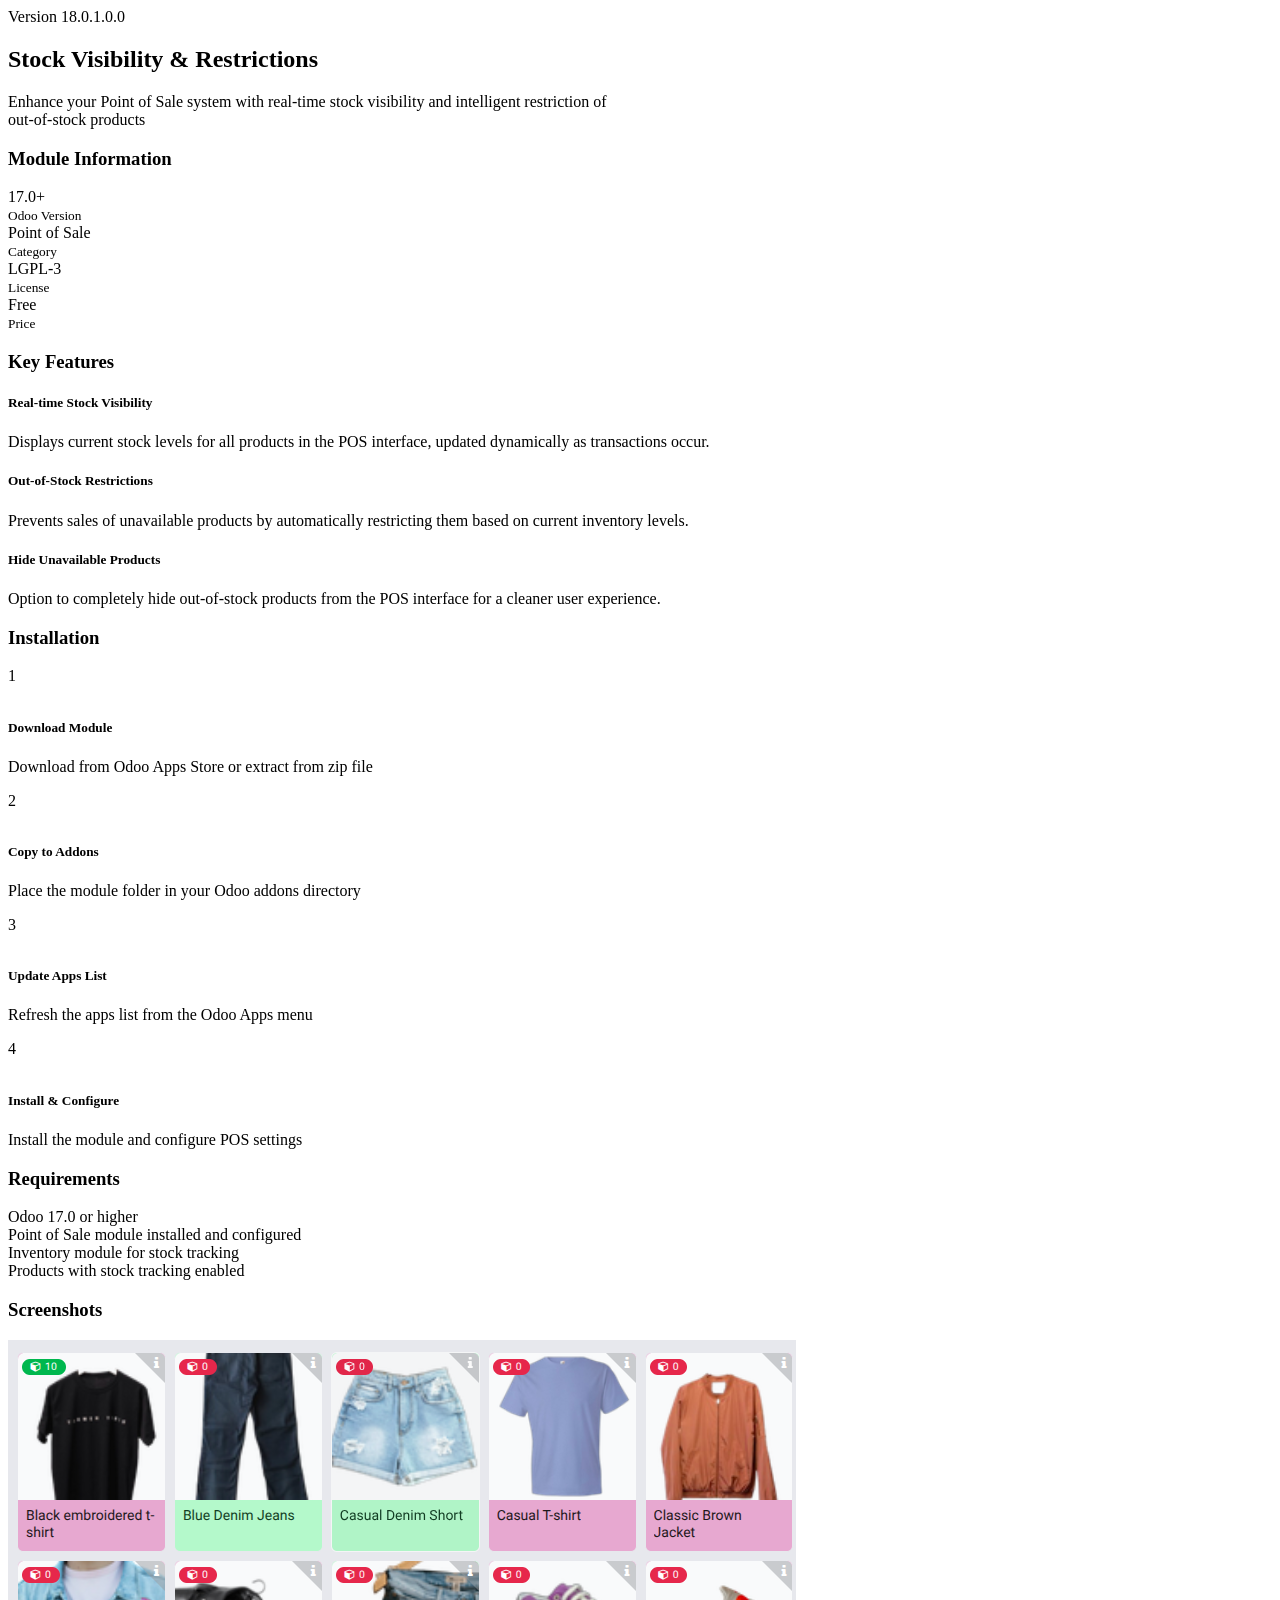
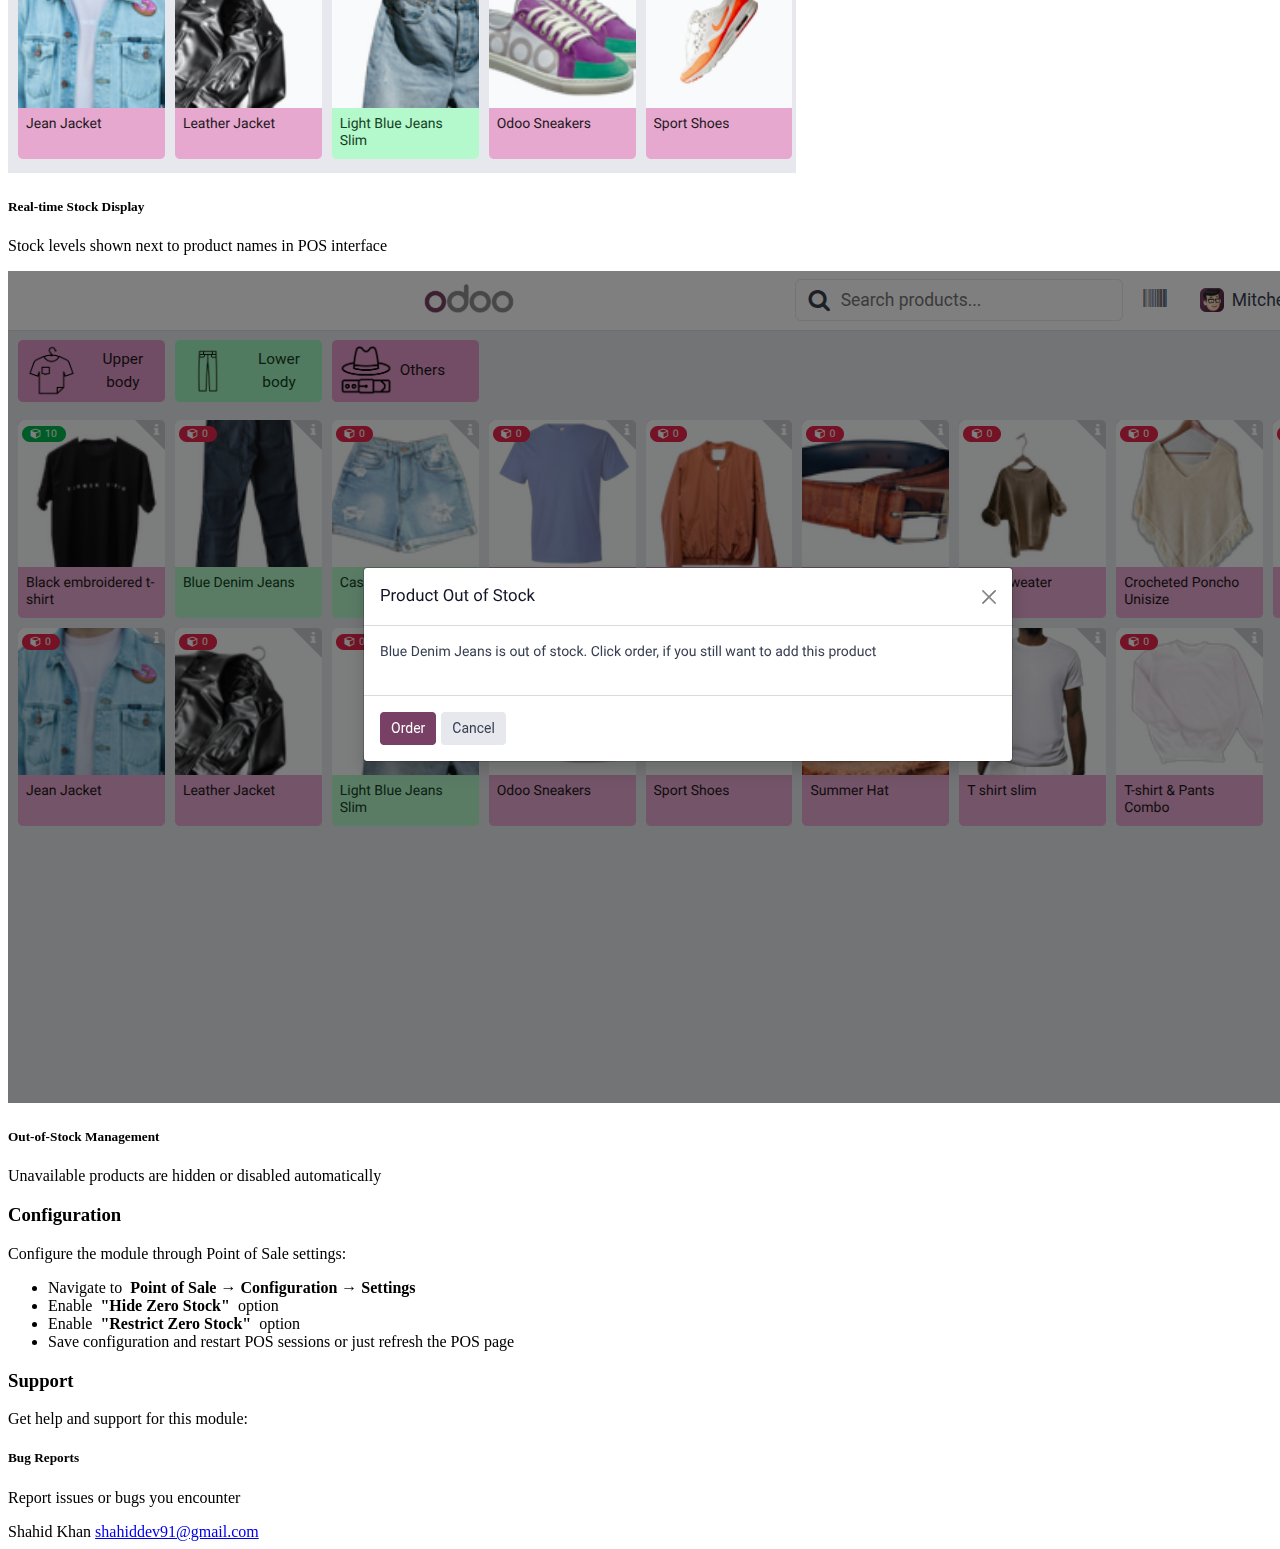
==== pos_stock_visibility_restriction/static/description/index.html @ febefddc "[REFACTOR] rename module and add module documentation" ====
<!DOCTYPE html>
<html lang="en">
<head>
    <meta charset="UTF-8">
    <meta name="viewport" content="width=device-width, initial-scale=1.0">
    <title>Stock Visibility & Restrictions for POS</title>

    <!-- Use Odoo's built-in font instead of Google Fonts -->
    <link rel="stylesheet" href="/web/static/lib/fontawesome/css/font-awesome.css" />
</head>
<body>
    <div class="container-fluid">
        <!-- Hero Section -->
        <section class="bg-gradient-primary text-primary py-5 mb-0">
            <div class="container text-center">
                <span class="badge bg-white-20 text-primary mb-3 py-2 px-3 rounded-pill">Version 18.0.1.0.0</span>
                <h1 class="display-4 fw-bold mb-3">Stock Visibility & Restrictions</h1>
                <p class="lead mx-auto" style="max-width: 600px;">
                    Enhance your Point of Sale system with real-time stock visibility and intelligent restriction of out-of-stock products
                </p>
            </div>
        </section>

        <!-- Main Content -->
        <div class="bg-white rounded-top-3 shadow-lg pt-5">
            <div class="container">

                <!-- Module Information -->
                <div class="card shadow-sm mb-4">
                    <div class="card-body">
                        <h3 class="h4 d-flex align-items-center mb-4">
                            <span class="bg-gradient-primary text-primary rounded-2 p-2 me-3">
                                <i class="fa fa-info-circle"></i>
                            </span>
                            Module Information
                        </h3>
                        <div class="row">
                            <div class="col-md-3 col-6 mb-3">
                                <div class="card h-100">
                                    <div class="card-body text-center">
                                        <div class="h4 text-primary">17.0+</div>
                                        <small class="text-muted text-uppercase">Odoo Version</small>
                                    </div>
                                </div>
                            </div>
                            <div class="col-md-3 col-6 mb-3">
                                <div class="card h-100">
                                    <div class="card-body text-center">
                                        <div class="h4 text-primary">Point of Sale</div>
                                        <small class="text-muted text-uppercase">Category</small>
                                    </div>
                                </div>
                            </div>
                            <div class="col-md-3 col-6 mb-3">
                                <div class="card h-100">
                                    <div class="card-body text-center">
                                        <div class="h4 text-primary">LGPL-3</div>
                                        <small class="text-muted text-uppercase">License</small>
                                    </div>
                                </div>
                            </div>
                            <div class="col-md-3 col-6 mb-3">
                                <div class="card h-100">
                                    <div class="card-body text-center">
                                        <div class="h4 text-primary">Free</div>
                                        <small class="text-muted text-uppercase">Price</small>
                                    </div>
                                </div>
                            </div>
                        </div>
                    </div>
                </div>

                <!-- Features Section -->
                <div class="card shadow-sm mb-4">
                    <div class="card-body">
                        <h3 class="h4 d-flex align-items-center mb-4">
                            <span class="bg-gradient-primary text-primary rounded-2 p-2 me-3">
                                <i class="fa fa-star"></i>
                            </span>
                            Key Features
                        </h3>
                        <div class="row">
                            <div class="col-md-4 mb-3">
                                <div class="card h-100">
                                    <div class="card-body">
                                        <div class="bg-gradient-primary text-primary rounded-2 p-2 mb-3 d-inline-flex">
                                            <i class="fa fa-eye"></i>
                                        </div>
                                        <h5 class="h6 fw-bold">Real-time Stock Visibility</h5>
                                        <p class="text-muted small">
                                            Displays current stock levels for all products in the POS interface, updated dynamically as transactions occur.
                                        </p>
                                    </div>
                                </div>
                            </div>
                            <div class="col-md-4 mb-3">
                                <div class="card h-100">
                                    <div class="card-body">
                                        <div class="bg-gradient-primary text-primary rounded-2 p-2 mb-3 d-inline-flex">
                                            <i class="fa fa-ban"></i>
                                        </div>
                                        <h5 class="h6 fw-bold">Out-of-Stock Restrictions</h5>
                                        <p class="text-muted small">
                                            Prevents sales of unavailable products by automatically restricting them based on current inventory levels.
                                        </p>
                                    </div>
                                </div>
                            </div>
                            <div class="col-md-4 mb-3">
                                <div class="card h-100">
                                    <div class="card-body">
                                        <div class="bg-gradient-primary text-primary rounded-2 p-2 mb-3 d-inline-flex">
                                            <i class="fa fa-eye-slash"></i>
                                        </div>
                                        <h5 class="h6 fw-bold">Hide Unavailable Products</h5>
                                        <p class="text-muted small">
                                            Option to completely hide out-of-stock products from the POS interface for a cleaner user experience.
                                        </p>
                                    </div>
                                </div>
                            </div>
                        </div>
                    </div>
                </div>

                <!-- Installation Section -->
                <div class="card shadow-sm mb-4">
                    <div class="card-body">
                        <h3 class="h4 d-flex align-items-center mb-4">
                            <span class="bg-gradient-primary text-primary rounded-2 p-2 me-3">
                                <i class="fa fa-download"></i>
                            </span>
                            Installation
                        </h3>
                        <div class="row">
                            <div class="col-md-3 col-6 mb-3">
                                <div class="card h-100 border-start border-primary border-3">
                                    <div class="card-body">
                                        <div class="bg-gradient-primary text-primary rounded-circle d-inline-flex align-items-center justify-content-center mb-3" style="width: 30px; height: 30px;">1</div>
                                        <h5 class="h6 fw-bold">Download Module</h5>
                                        <p class="text-muted small">
                                            Download from Odoo Apps Store or extract from zip file
                                        </p>
                                    </div>
                                </div>
                            </div>
                            <div class="col-md-3 col-6 mb-3">
                                <div class="card h-100 border-start border-primary border-3">
                                    <div class="card-body">
                                        <div class="bg-gradient-primary text-primary rounded-circle d-inline-flex align-items-center justify-content-center mb-3" style="width: 30px; height: 30px;">2</div>
                                        <h5 class="h6 fw-bold">Copy to Addons</h5>
                                        <p class="text-muted small">
                                            Place the module folder in your Odoo addons directory
                                        </p>
                                    </div>
                                </div>
                            </div>
                            <div class="col-md-3 col-6 mb-3">
                                <div class="card h-100 border-start border-primary border-3">
                                    <div class="card-body">
                                        <div class="bg-gradient-primary text-primary rounded-circle d-inline-flex align-items-center justify-content-center mb-3" style="width: 30px; height: 30px;">3</div>
                                        <h5 class="h6 fw-bold">Update Apps List</h5>
                                        <p class="text-muted small">
                                            Refresh the apps list from the Odoo Apps menu
                                        </p>
                                    </div>
                                </div>
                            </div>
                            <div class="col-md-3 col-6 mb-3">
                                <div class="card h-100 border-start border-primary border-3">
                                    <div class="card-body">
                                        <div class="bg-gradient-primary text-primary rounded-circle d-inline-flex align-items-center justify-content-center mb-3" style="width: 30px; height: 30px;">4</div>
                                        <h5 class="h6 fw-bold">Install & Configure</h5>
                                        <p class="text-muted small">
                                            Install the module and configure POS settings
                                        </p>
                                    </div>
                                </div>
                            </div>
                        </div>
                    </div>
                </div>

                <!-- Requirements Section -->
                <div class="card shadow-sm mb-4">
                    <div class="card-body">
                        <h3 class="h4 d-flex align-items-center mb-4">
                            <span class="bg-gradient-primary text-primary rounded-2 p-2 me-3">
                                <i class="fa fa-list-check"></i>
                            </span>
                            Requirements
                        </h3>
                        <div class="list-group list-group-flush">
                            <div class="list-group-item d-flex align-items-center py-3">
                                <span class="bg-success text-primary rounded-circle d-inline-flex align-items-center justify-content-center me-3" style="width: 24px; height: 24px;">
                                    <i class="fa fa-check small"></i>
                                </span>
                                Odoo 17.0 or higher
                            </div>
                            <div class="list-group-item d-flex align-items-center py-3">
                                <span class="bg-success text-primary rounded-circle d-inline-flex align-items-center justify-content-center me-3" style="width: 24px; height: 24px;">
                                    <i class="fa fa-check small"></i>
                                </span>
                                Point of Sale module installed and configured
                            </div>
                            <div class="list-group-item d-flex align-items-center py-3">
                                <span class="bg-success text-primary rounded-circle d-inline-flex align-items-center justify-content-center me-3" style="width: 24px; height: 24px;">
                                    <i class="fa fa-check small"></i>
                                </span>
                                Inventory module for stock tracking
                            </div>
                            <div class="list-group-item d-flex align-items-center py-3">
                                <span class="bg-success text-primary rounded-circle d-inline-flex align-items-center justify-content-center me-3" style="width: 24px; height: 24px;">
                                    <i class="fa fa-check small"></i>
                                </span>
                                Products with stock tracking enabled
                            </div>
                        </div>
                    </div>
                </div>

                <!-- Screenshots Section -->
                <div class="card shadow-sm mb-4">
                    <div class="card-body">
                        <h3 class="h4 d-flex align-items-center mb-4">
                            <span class="bg-gradient-primary text-primary rounded-2 p-2 me-3">
                                <i class="fa fa-image"></i>
                            </span>
                            Screenshots
                        </h3>
                        <div class="row">
                            <div class="col-md-6 mb-3">
                                <div class="card">
                                    <img src="/pos_stock_visibility_restriction/static/description/screenshots/screenshot1.png" class="card-img-top" alt="POS with Stock Visibility">
                                    <div class="card-body text-center">
                                        <h5 class="h6 fw-bold">Real-time Stock Display</h5>
                                        <p class="text-muted small">
                                            Stock levels shown next to product names in POS interface
                                        </p>
                                    </div>
                                </div>
                            </div>
                            <div class="col-md-6 mb-3">
                                <div class="card">
                                    <img src="/pos_stock_visibility_restriction/static/description/screenshots/screenshot2.png" class="card-img-top" alt="POS with Out-of-Stock Restriction">
                                    <div class="card-body text-center">
                                        <h5 class="h6 fw-bold">Out-of-Stock Management</h5>
                                        <p class="text-muted small">
                                            Unavailable products are hidden or disabled automatically
                                        </p>
                                    </div>
                                </div>
                            </div>
                        </div>
                    </div>
                </div>

                <!-- Configuration Section -->
                <div class="card shadow-sm mb-4">
                    <div class="card-body">
                        <h3 class="h4 d-flex align-items-center mb-4">
                            <span class="bg-gradient-primary text-primary rounded-2 p-2 me-3">
                                <i class="fa fa-cog"></i>
                            </span>
                            Configuration
                        </h3>
                        <p class="mb-3">Configure the module through Point of Sale settings:</p>
                        <ul class="list-unstyled">
                            <li class="mb-2 d-flex align-items-center">
                                <i class="fa fa-arrow-right text-primary me-2"></i>
                                Navigate to &nbsp;<strong>Point of Sale → Configuration → Settings</strong>
                            </li>
                            <li class="mb-2 d-flex align-items-center">
                                <i class="fa fa-arrow-right text-primary me-2"></i>
                                Enable &nbsp;<strong>"Hide Zero Stock"</strong>&nbsp; option
                            </li>
                            <li class="mb-2 d-flex align-items-center">
                                <i class="fa fa-arrow-right text-primary me-2"></i>
                                Enable &nbsp;<strong>"Restrict Zero Stock"</strong>&nbsp; option
                            </li>
                            <li class="d-flex align-items-center">
                                <i class="fa fa-arrow-right text-primary me-2"></i>
                                Save configuration and restart POS sessions or just refresh the POS page
                            </li>
                        </ul>
                    </div>
                </div>

                <!-- Support Section -->
                <div class="card shadow-sm mb-4">
                    <div class="card-body">
                        <h3 class="h4 d-flex align-items-center mb-4">
                            <span class="bg-gradient-primary text-primary rounded-2 p-2 me-3">
                                <i class="fa fa-life-ring"></i>
                            </span>
                            Support
                        </h3>
                        <p class="mb-3">Get help and support for this module:</p>
                        <div class="row">
                            <div class="col-md-12 mb-3">
                                <div class="card h-100">
                                    <div class="card-body">
                                        <h5 class="h6 fw-bold d-flex align-items-center">
                                            <i class="fa fa-bug text-primary me-2"></i>
                                            Bug Reports
                                        </h5>
                                        <p class="text-muted small mb-2">
                                            Report issues or bugs you encounter
                                        </p>
                                        Shahid Khan <a href="mailto:shahiddev91@gmail.com" class="text-primary">shahiddev91@gmail.com</a>
                                    </div>
                                </div>
                            </div>
<!--                            <div class="col-md-6 mb-3">-->
<!--                                <div class="card h-100">-->
<!--                                    <div class="card-body">-->
<!--                                        <h5 class="h6 fw-bold d-flex align-items-center">-->
<!--                                            <i class="fa fa-question-circle text-primary me-2"></i>-->
<!--                                            Documentation-->
<!--                                        </h5>-->
<!--                                        <p class="text-muted small mb-2">-->
<!--                                            Access detailed documentation and guides-->
<!--                                        </p>-->
<!--                                        <a href="#" class="text-primary">View Documentation</a>-->
<!--                                    </div>-->
<!--                                </div>-->
<!--                            </div>-->
                        </div>
                    </div>
                </div>
            </div>
        </div>
    </div>
</body>
</html>
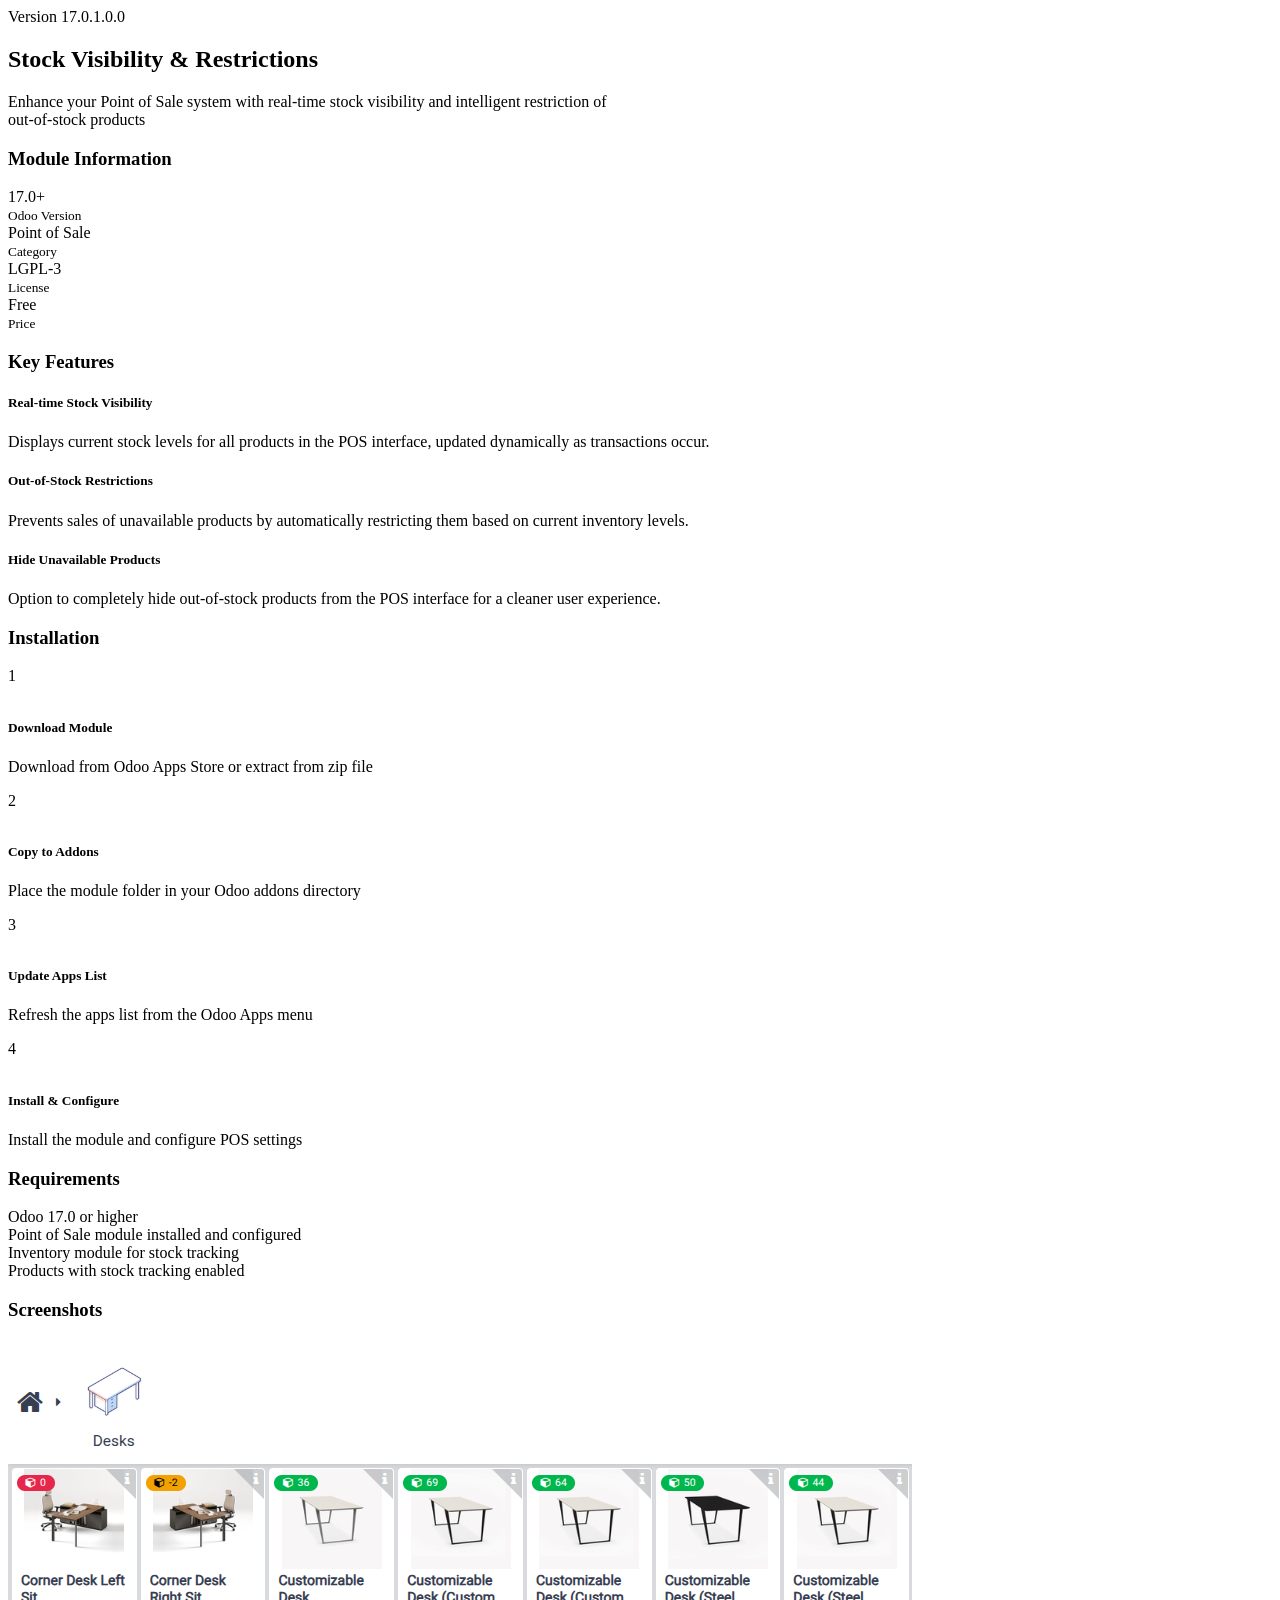
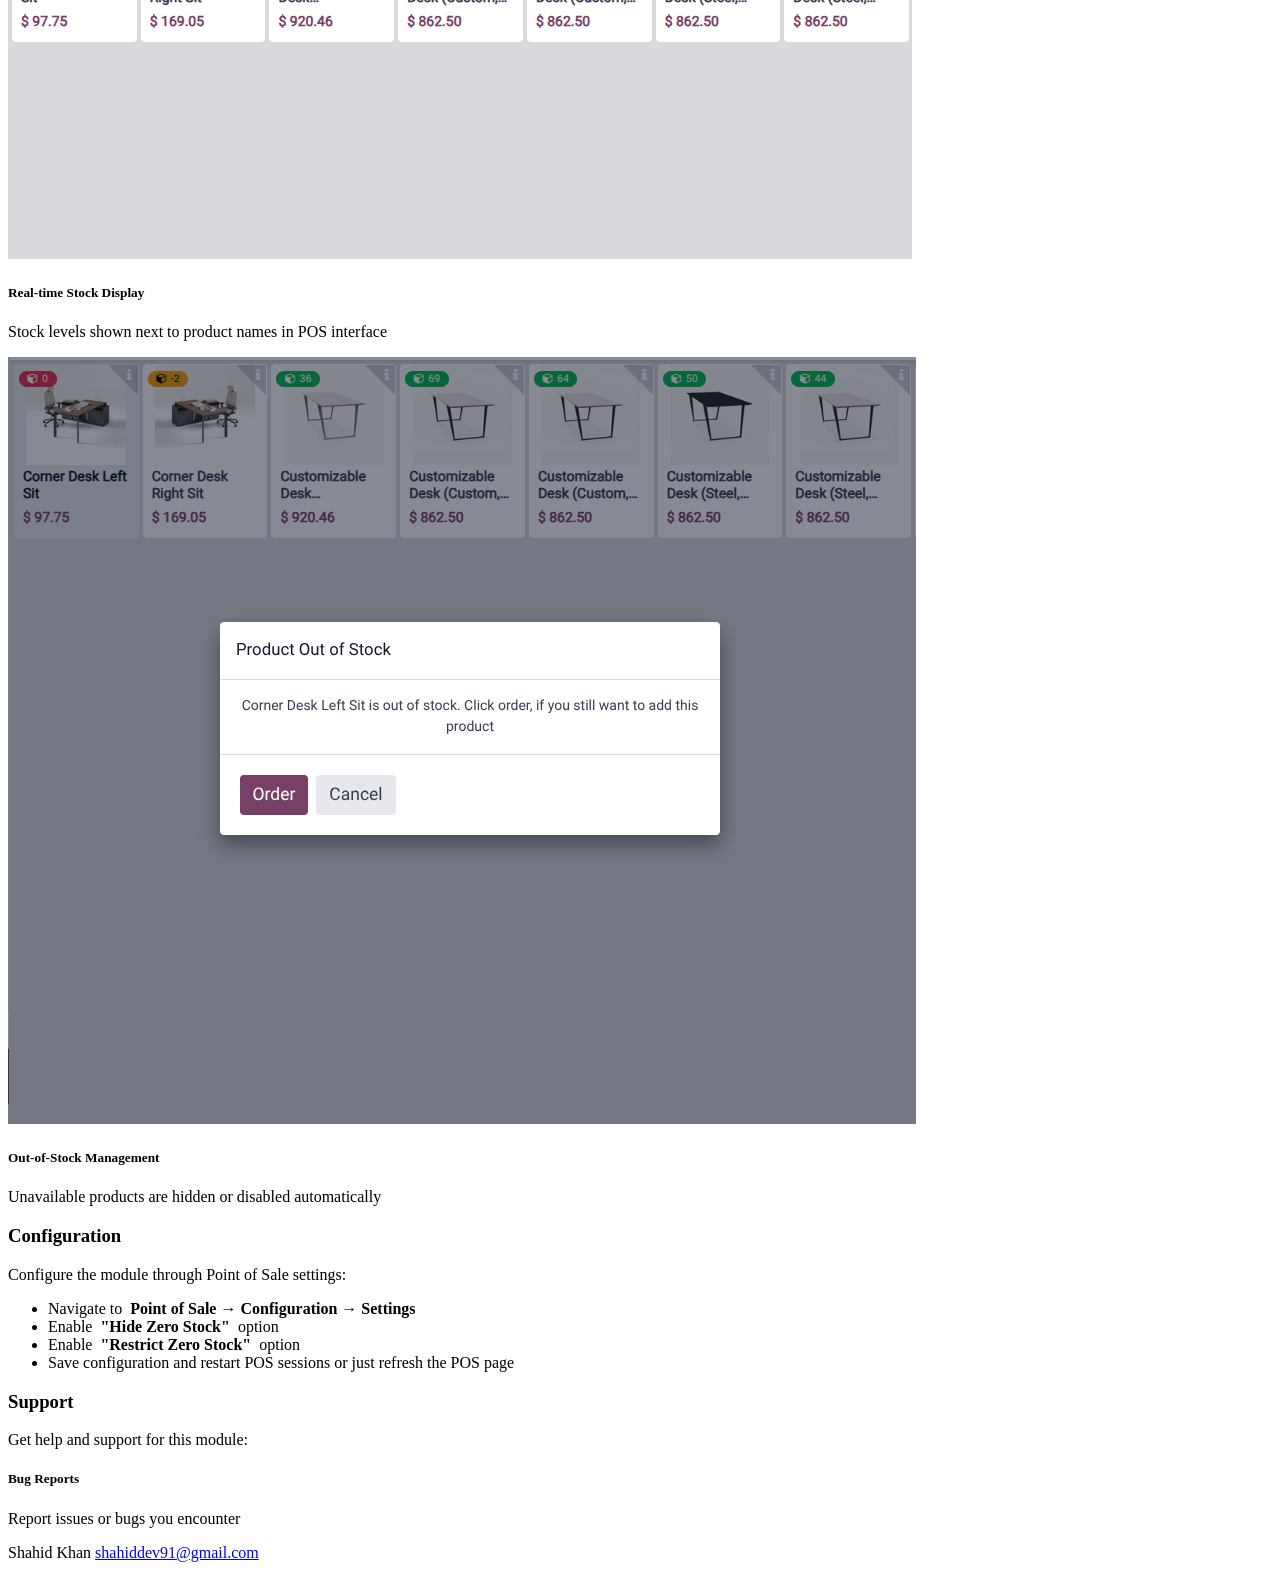
==== commit 07d6f6fa: "[Add] upload/create pos_stock_visibility_restriction module" ====
--- a/pos_stock_visibility_restriction/static/description/index.html
+++ b/pos_stock_visibility_restriction/static/description/index.html
@@ -13,7 +13,7 @@
         <!-- Hero Section -->
         <section class="bg-gradient-primary text-primary py-5 mb-0">
             <div class="container text-center">
-                <span class="badge bg-white-20 text-primary mb-3 py-2 px-3 rounded-pill">Version 18.0.1.0.0</span>
+                <span class="badge bg-white-20 text-primary mb-3 py-2 px-3 rounded-pill">Version 17.0.1.0.0</span>
                 <h1 class="display-4 fw-bold mb-3">Stock Visibility & Restrictions</h1>
                 <p class="lead mx-auto" style="max-width: 600px;">
                     Enhance your Point of Sale system with real-time stock visibility and intelligent restriction of out-of-stock products
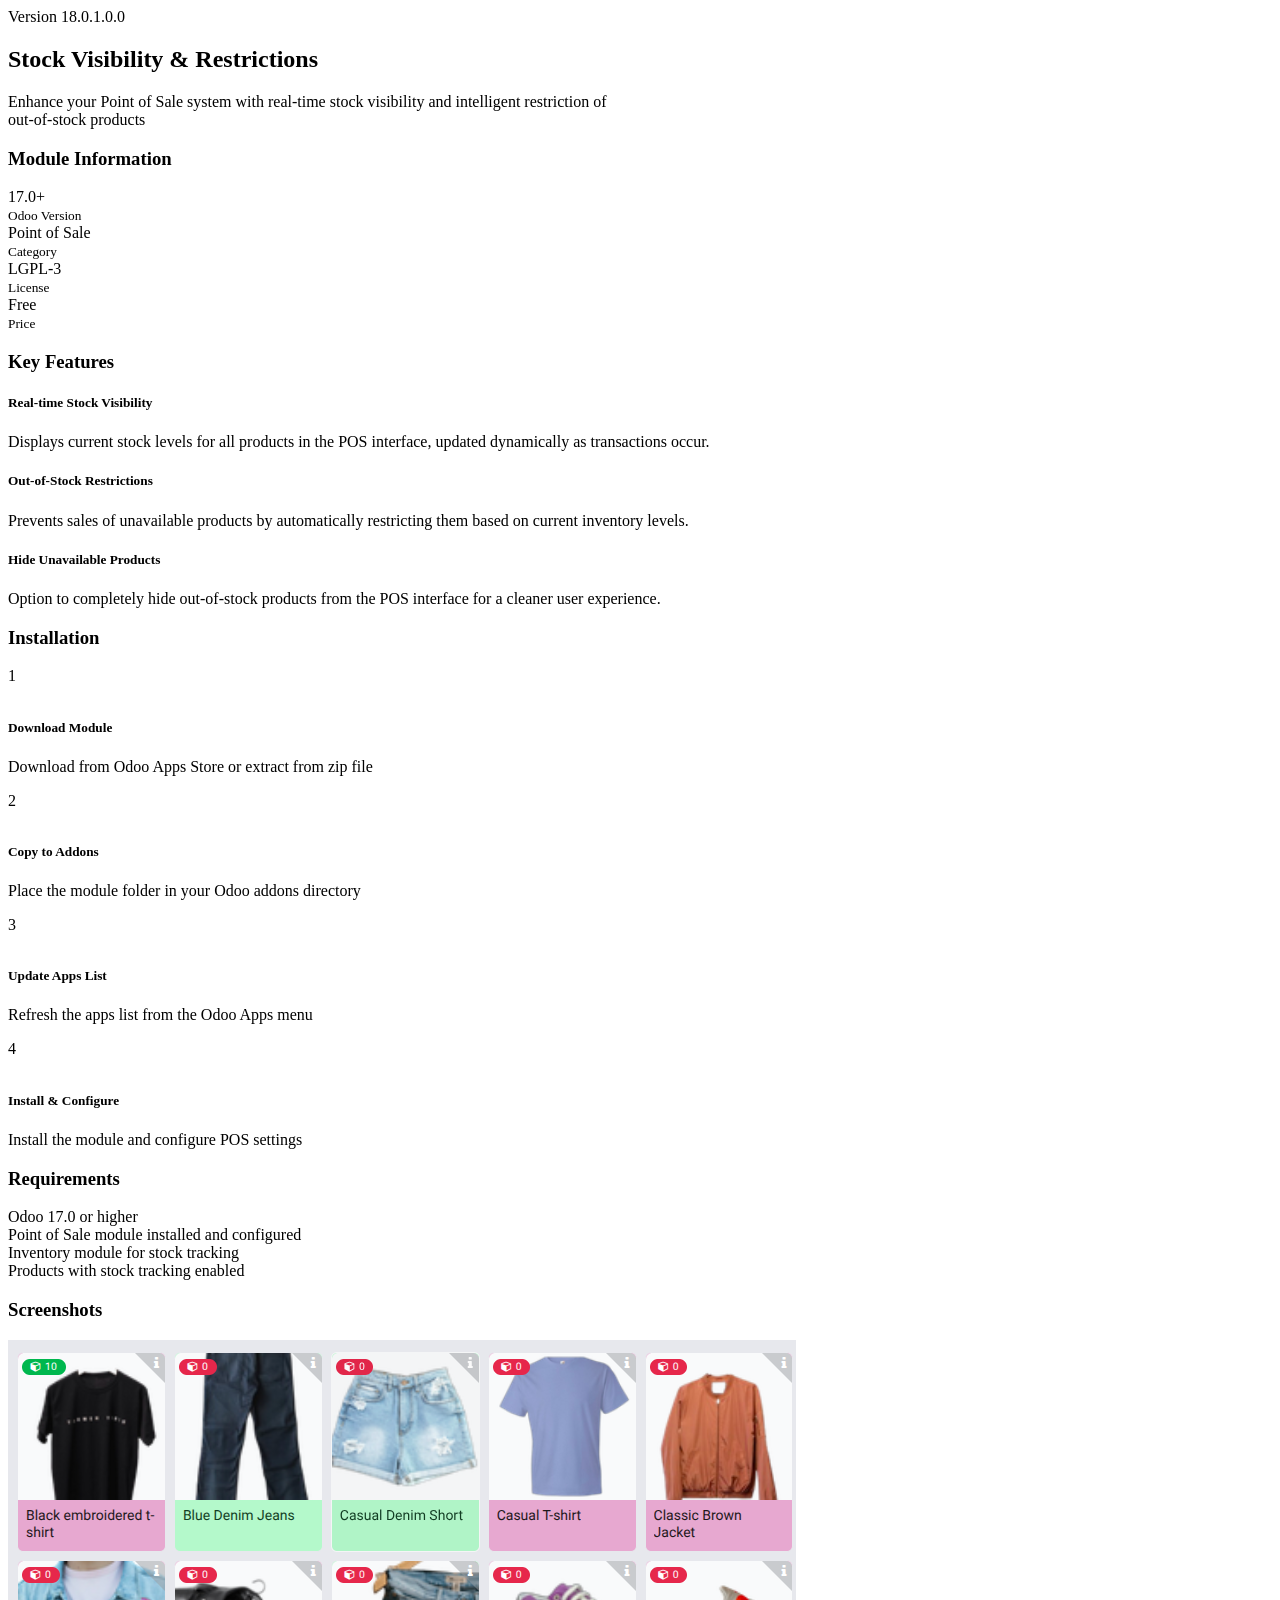
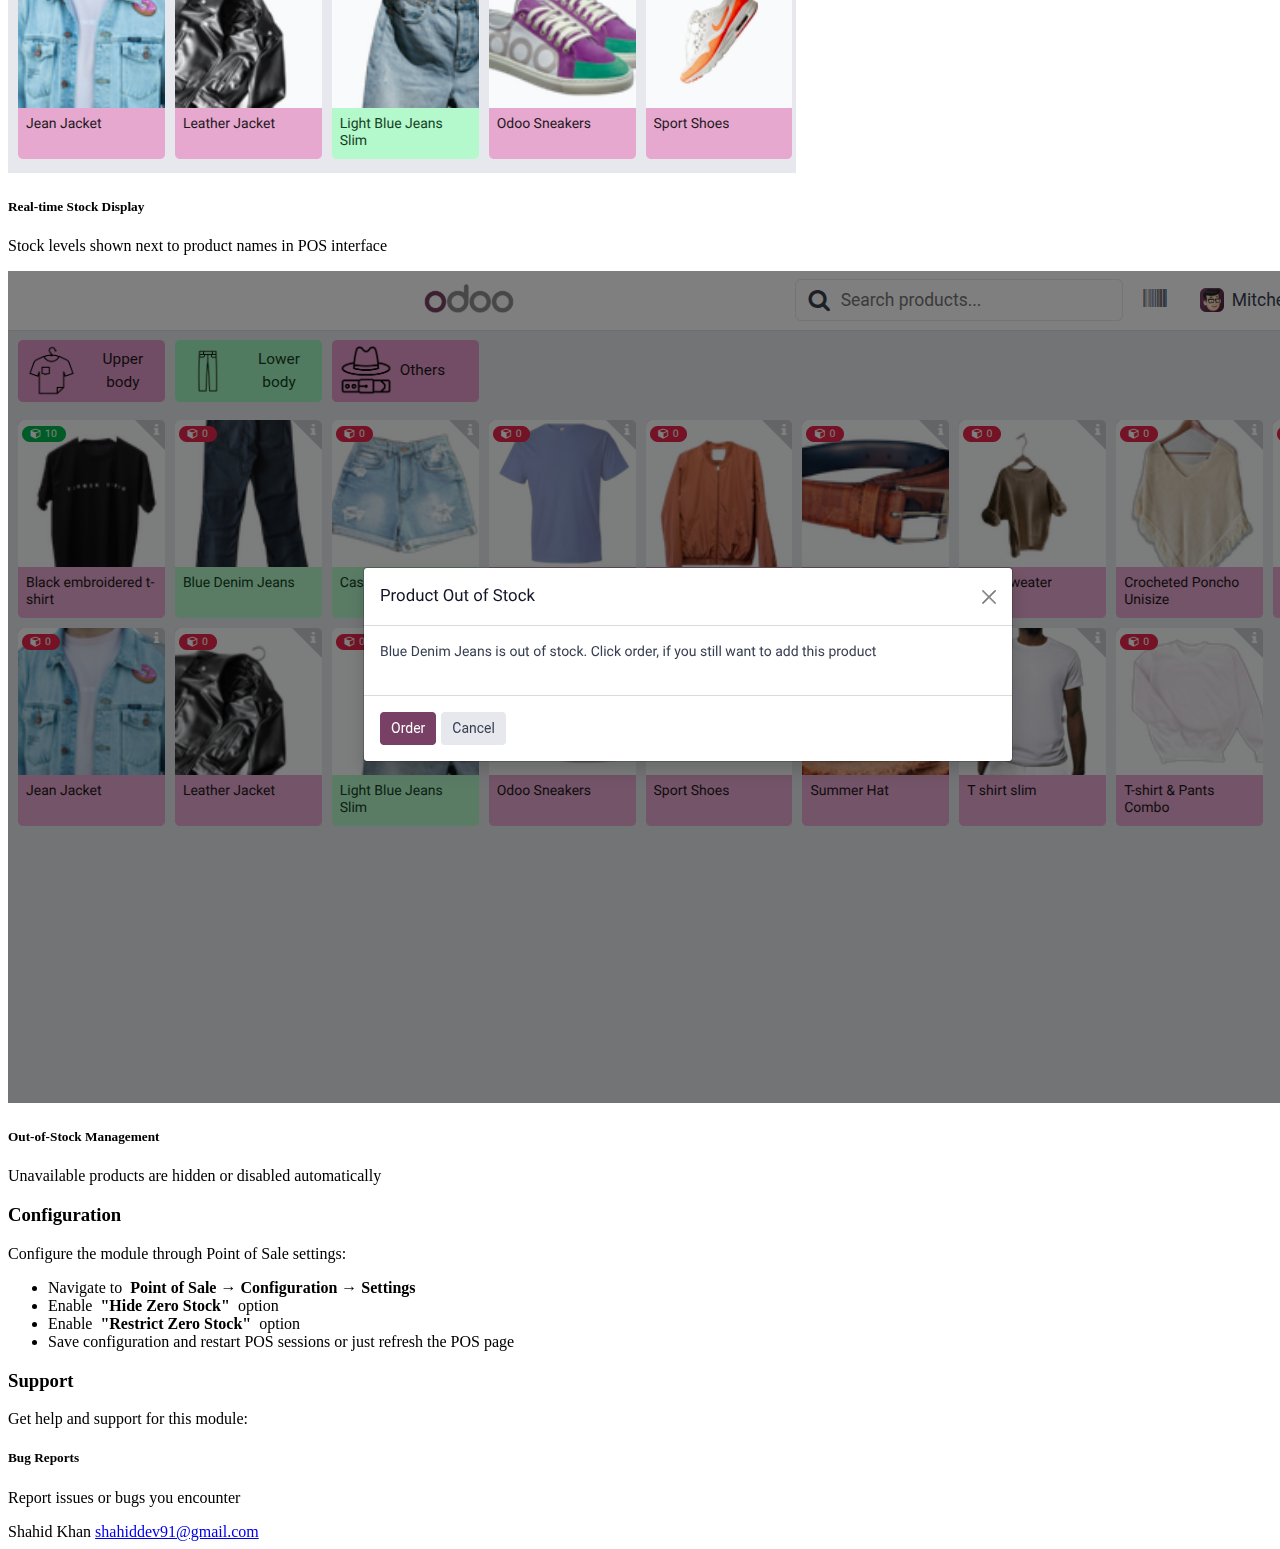
==== commit 1069d335: "[ADD] Create pos_restrict_product_stock module" ====
--- a/pos_stock_visibility_restriction/static/description/index.html
+++ b/pos_stock_visibility_restriction/static/description/index.html
@@ -13,7 +13,7 @@
         <!-- Hero Section -->
         <section class="bg-gradient-primary text-primary py-5 mb-0">
             <div class="container text-center">
-                <span class="badge bg-white-20 text-primary mb-3 py-2 px-3 rounded-pill">Version 17.0.1.0.0</span>
+                <span class="badge bg-white-20 text-primary mb-3 py-2 px-3 rounded-pill">Version 18.0.1.0.0</span>
                 <h1 class="display-4 fw-bold mb-3">Stock Visibility & Restrictions</h1>
                 <p class="lead mx-auto" style="max-width: 600px;">
                     Enhance your Point of Sale system with real-time stock visibility and intelligent restriction of out-of-stock products
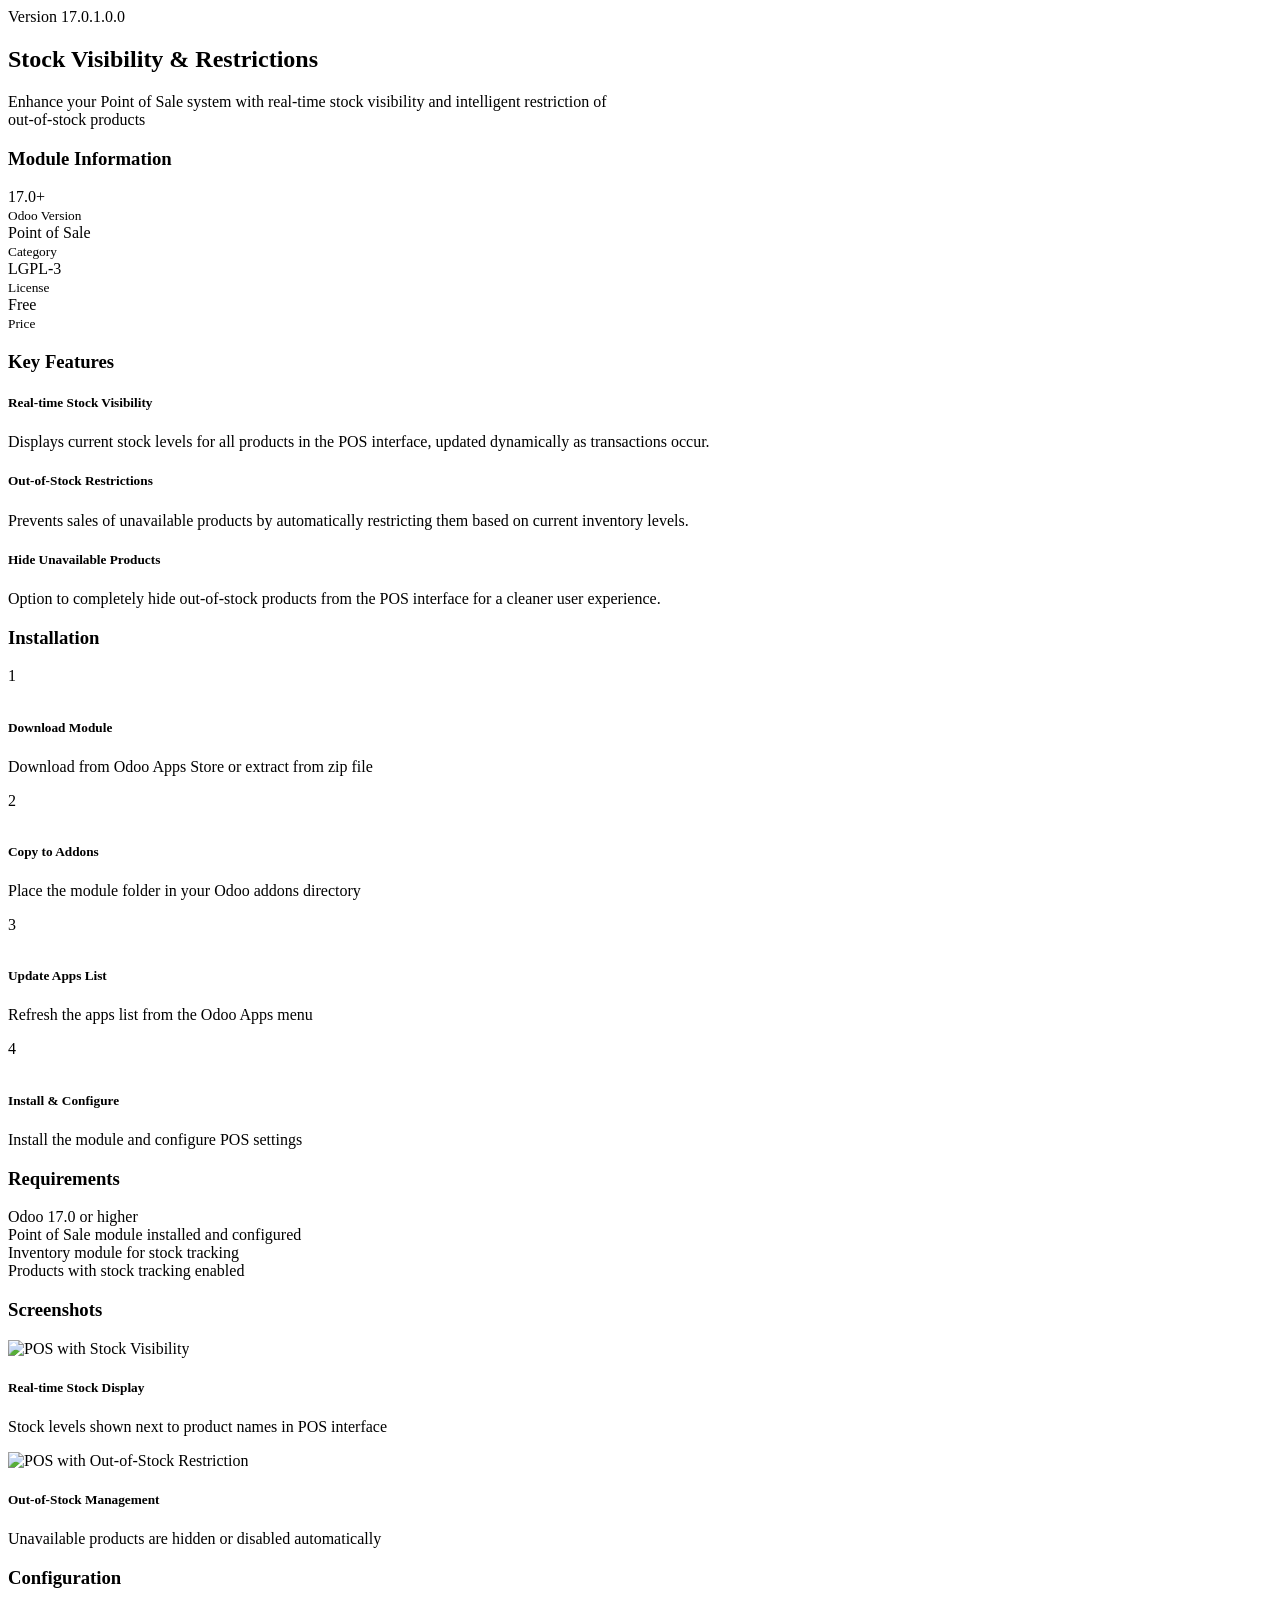
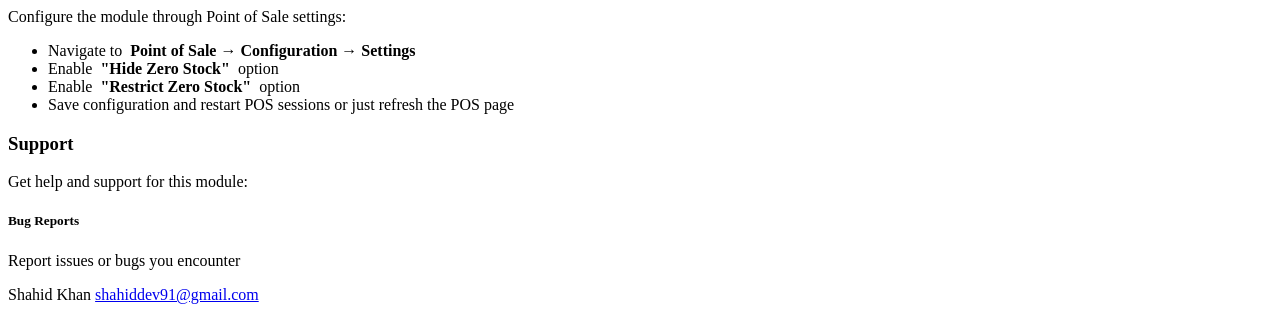
==== commit f7d7541f: "[FIX] screenshots not loading on documentations" ====
--- a/pos_stock_visibility_restriction/static/description/index.html
+++ b/pos_stock_visibility_restriction/static/description/index.html
@@ -13,7 +13,7 @@
         <!-- Hero Section -->
         <section class="bg-gradient-primary text-primary py-5 mb-0">
             <div class="container text-center">
-                <span class="badge bg-white-20 text-primary mb-3 py-2 px-3 rounded-pill">Version 18.0.1.0.0</span>
+                <span class="badge bg-white-20 text-primary mb-3 py-2 px-3 rounded-pill">Version 17.0.1.0.0</span>
                 <h1 class="display-4 fw-bold mb-3">Stock Visibility & Restrictions</h1>
                 <p class="lead mx-auto" style="max-width: 600px;">
                     Enhance your Point of Sale system with real-time stock visibility and intelligent restriction of out-of-stock products
@@ -232,7 +232,7 @@
                         <div class="row">
                             <div class="col-md-6 mb-3">
                                 <div class="card">
-                                    <img src="/pos_stock_visibility_restriction/static/description/screenshots/screenshot1.png" class="card-img-top" alt="POS with Stock Visibility">
+                                    <img src="/assets/screenshots/screenshot1.png" class="card-img-top" alt="POS with Stock Visibility">
                                     <div class="card-body text-center">
                                         <h5 class="h6 fw-bold">Real-time Stock Display</h5>
                                         <p class="text-muted small">
@@ -243,7 +243,7 @@
                             </div>
                             <div class="col-md-6 mb-3">
                                 <div class="card">
-                                    <img src="/pos_stock_visibility_restriction/static/description/screenshots/screenshot2.png" class="card-img-top" alt="POS with Out-of-Stock Restriction">
+                                    <img src="/assets/screenshots/screenshot2.png" class="card-img-top" alt="POS with Out-of-Stock Restriction">
                                     <div class="card-body text-center">
                                         <h5 class="h6 fw-bold">Out-of-Stock Management</h5>
                                         <p class="text-muted small">
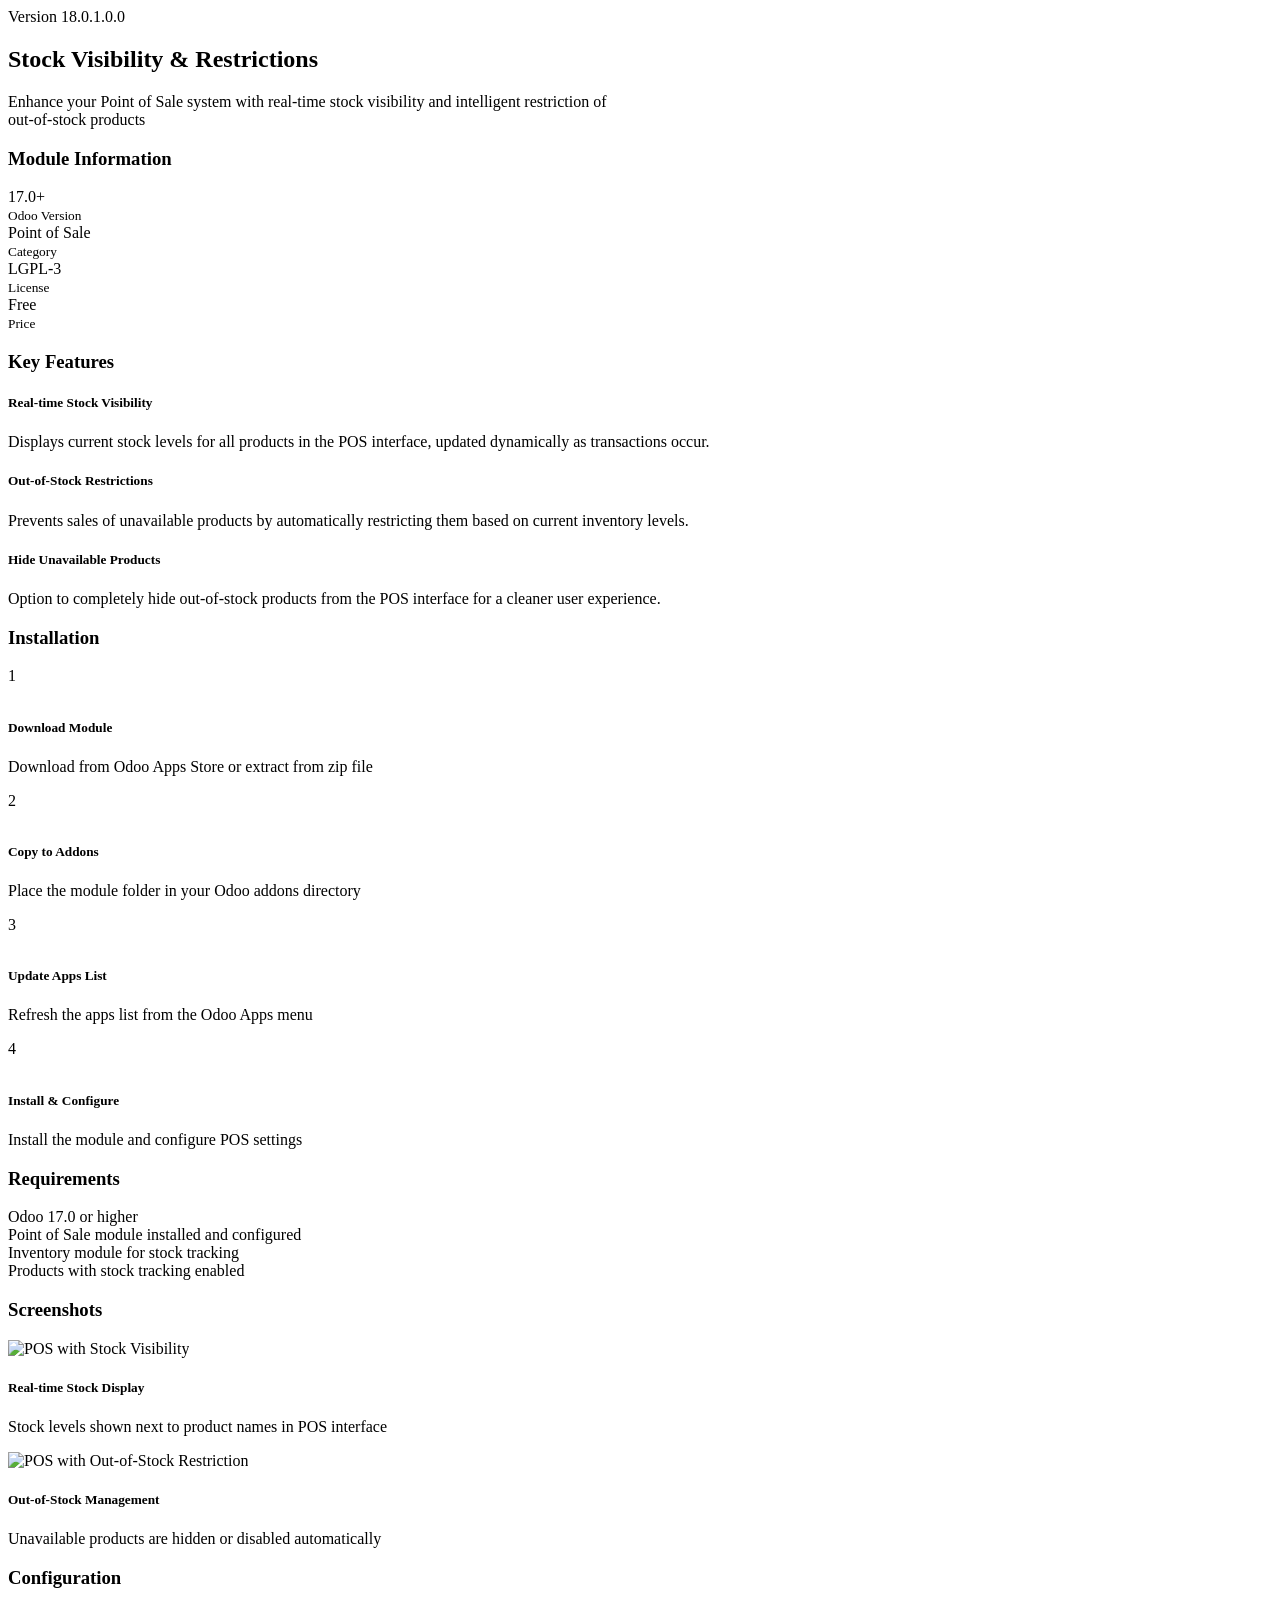
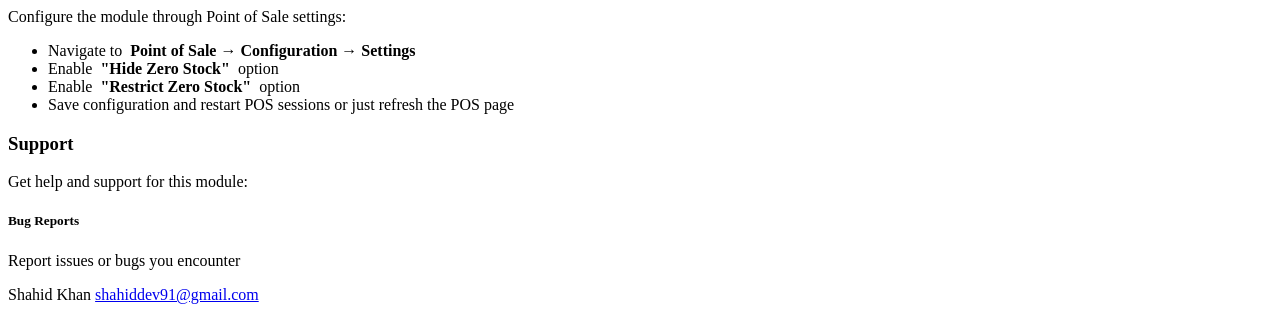
==== commit 86abe72b: "[FIX] screenshots not loading on documentations" ====
--- a/pos_stock_visibility_restriction/static/description/index.html
+++ b/pos_stock_visibility_restriction/static/description/index.html
@@ -13,7 +13,7 @@
         <!-- Hero Section -->
         <section class="bg-gradient-primary text-primary py-5 mb-0">
             <div class="container text-center">
-                <span class="badge bg-white-20 text-primary mb-3 py-2 px-3 rounded-pill">Version 17.0.1.0.0</span>
+                <span class="badge bg-white-20 text-primary mb-3 py-2 px-3 rounded-pill">Version 18.0.1.0.0</span>
                 <h1 class="display-4 fw-bold mb-3">Stock Visibility & Restrictions</h1>
                 <p class="lead mx-auto" style="max-width: 600px;">
                     Enhance your Point of Sale system with real-time stock visibility and intelligent restriction of out-of-stock products
